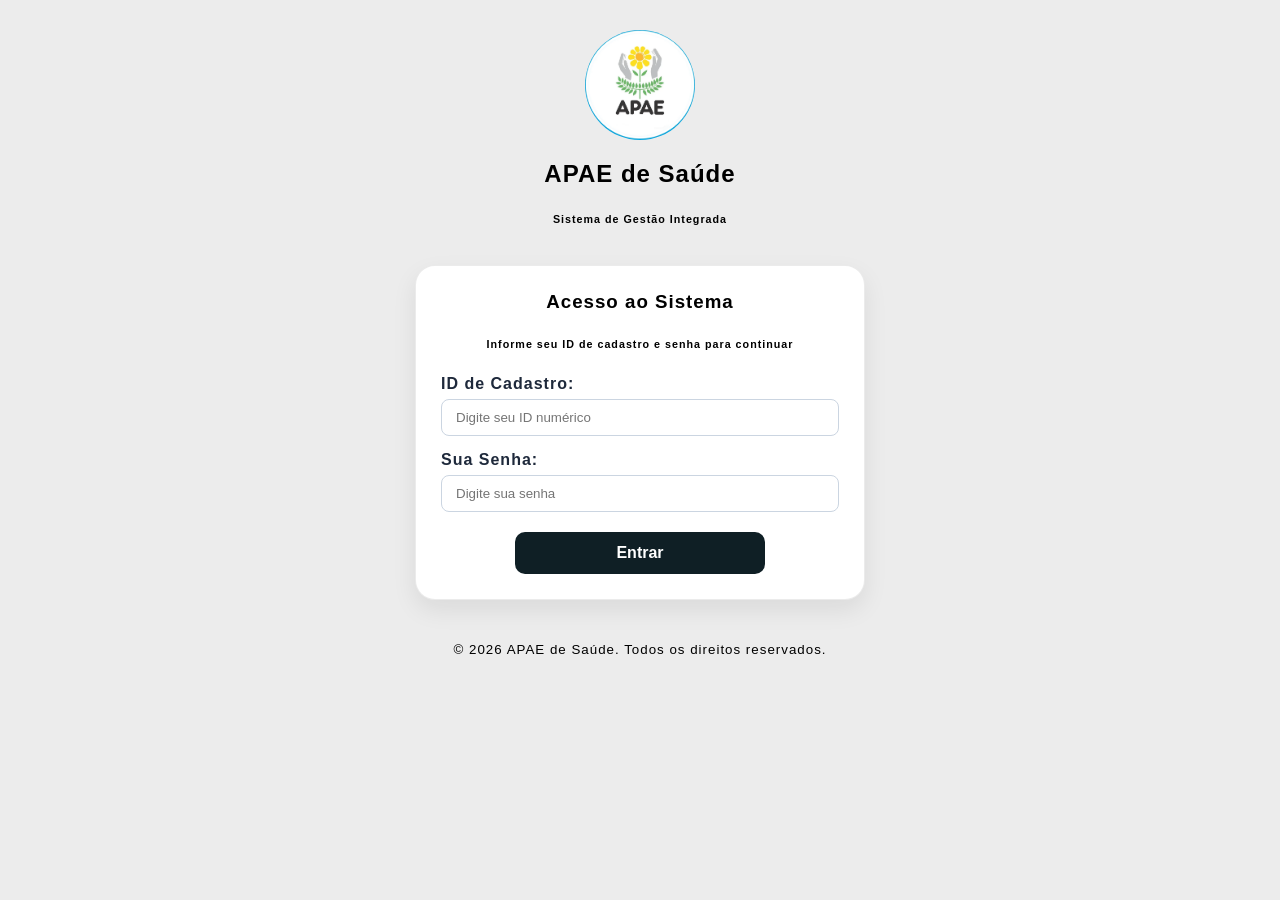
==== index.html @ 17a21eac "Estrutura MVC do GISA — Cadastro de Profissional adicionado" ====
<!DOCTYPE html>
<html lang="pt-BR">
<head>
    <meta charset="UTF-8">
    <meta name="viewport" content="width=device-width, initial-scale=1.0">
    <title>GISA — APAE de Saúde</title>
    <link rel="stylesheet" href="./css/style.css">
</head>
<body>
    <div class="container-login">
        <div class="logo-container">
            <img src="./assets/img_logoApae.png" alt="Logo APAE de Saúde" class="logo-login">
        </div>
        <h2>APAE de Saúde</h2>
        <h6>Sistema de Gestão Integrada</h6>
        <div class="card">
            <h3>Acesso ao Sistema</h3>
            <h6>Informe seu ID de cadastro e senha para continuar</h6>
            <label for="usuario">ID de Cadastro:</label>
            <input type="text" id="usuario" placeholder="Digite seu ID numérico">
            <label for="senha">Sua Senha:</label>
            <input type="password" id="senha" name="senha" minlength="8" required
                placeholder="Digite sua senha" autocomplete="current-password">
            <button onclick="fazerLogin()">Entrar</button>
        </div>
    </div>
    <footer>
        <p><small>&copy; 2026 APAE de Saúde. Todos os direitos reservados.</small></p>
    </footer>
    <script src="./models/Usuario.js"></script>
    <script src="./controllers/authController.js"></script>
</body>
</html>
---- css/style.css ----
body{background-color:#ececec;margin:0;padding:30px;font-family:'Inter','Segoe UI',Arial,sans-serif;-webkit-font-smoothing:antialiased;letter-spacing:1px;color:#000;text-align:center}
.card{background:#fff;color:#000;padding:25px;border:1px solid rgba(0,0,0,.08);border-radius:20px;width:100%;max-width:450px;margin:40px auto;box-sizing:border-box;box-shadow:0 10px 25px rgba(0,0,0,.08)}
h1,h2,h3{font-weight:700;color:#000;margin-top:0;margin-bottom:8px}
label{display:block;margin-bottom:6px;font-weight:600;text-align:left;color:#1e293b}
input{width:100%;background-color:#fff;color:#000;padding:10px 14px;border-radius:8px;border:1px solid #cbd5e1;box-sizing:border-box;display:block;margin-bottom:15px;transition:border-color .2s}
input:focus{outline:none;border-color:#0f1f25}
button{color:#fff;background:#0f1f25;padding:12px;border-radius:10px;border:none;text-align:center;width:100%;max-width:250px;font-size:1rem;font-weight:600;cursor:pointer;transition:all .3s ease;display:block;margin:20px auto 0}
button:hover{transform:translateY(-2px);box-shadow:0 5px 15px rgba(15,31,37,.3);background:#1e3a45}
button:active{transform:scale(.95)}
.logo-container{text-align:center;margin-bottom:20px}
.logo-login{width:110px;height:110px;object-fit:cover;display:block;margin:0 auto;border-radius:50%}
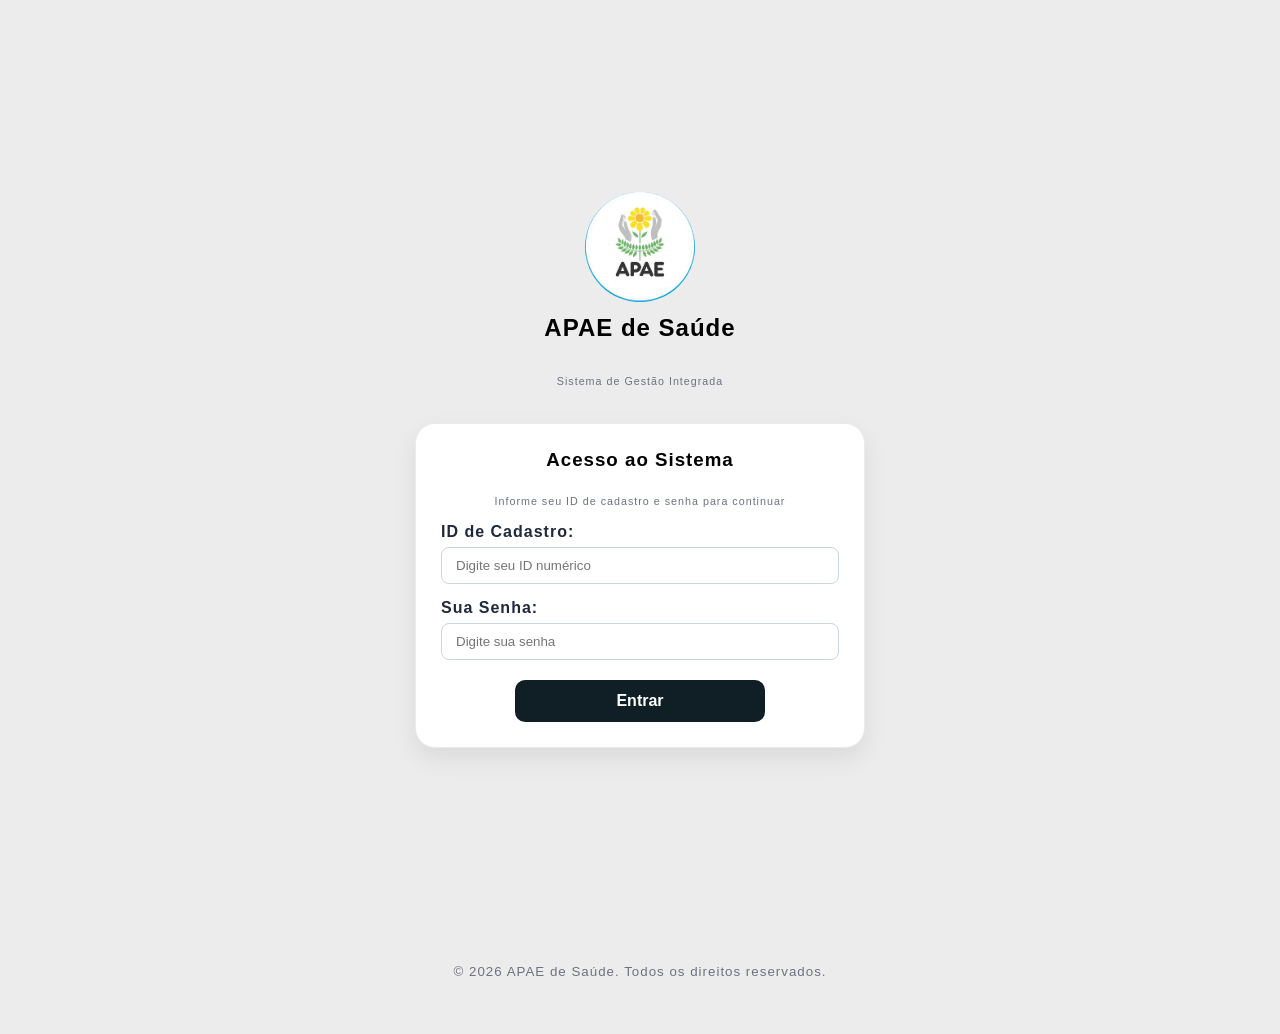
==== commit 56923da6: "feat: enhance patient, receptionist, and secretary dashboards with responsive design and improved UI" ====
--- a/index.html
+++ b/index.html
@@ -2,11 +2,13 @@
 <html lang="pt-BR">
 <head>
     <meta charset="UTF-8">
+   
     <meta name="viewport" content="width=device-width, initial-scale=1.0">
     <title>GISA — APAE de Saúde</title>
     <link rel="stylesheet" href="./css/style.css">
 </head>
 <body>
+    
     <div class="container-login">
         <div class="logo-container">
             <img src="./assets/img_logoApae.png" alt="Logo APAE de Saúde" class="logo-login">
@@ -27,6 +29,7 @@
     <footer>
         <p><small>&copy; 2026 APAE de Saúde. Todos os direitos reservados.</small></p>
     </footer>
+
     <script src="./models/Usuario.js"></script>
     <script src="./controllers/authController.js"></script>
 </body>
--- a/css/style.css
+++ b/css/style.css
@@ -1,11 +1,233 @@
-body{background-color:#ececec;margin:0;padding:30px;font-family:'Inter','Segoe UI',Arial,sans-serif;-webkit-font-smoothing:antialiased;letter-spacing:1px;color:#000;text-align:center}
-.card{background:#fff;color:#000;padding:25px;border:1px solid rgba(0,0,0,.08);border-radius:20px;width:100%;max-width:450px;margin:40px auto;box-sizing:border-box;box-shadow:0 10px 25px rgba(0,0,0,.08)}
-h1,h2,h3{font-weight:700;color:#000;margin-top:0;margin-bottom:8px}
-label{display:block;margin-bottom:6px;font-weight:600;text-align:left;color:#1e293b}
-input{width:100%;background-color:#fff;color:#000;padding:10px 14px;border-radius:8px;border:1px solid #cbd5e1;box-sizing:border-box;display:block;margin-bottom:15px;transition:border-color .2s}
-input:focus{outline:none;border-color:#0f1f25}
-button{color:#fff;background:#0f1f25;padding:12px;border-radius:10px;border:none;text-align:center;width:100%;max-width:250px;font-size:1rem;font-weight:600;cursor:pointer;transition:all .3s ease;display:block;margin:20px auto 0}
-button:hover{transform:translateY(-2px);box-shadow:0 5px 15px rgba(15,31,37,.3);background:#1e3a45}
-button:active{transform:scale(.95)}
-.logo-container{text-align:center;margin-bottom:20px}
-.logo-login{width:110px;height:110px;object-fit:cover;display:block;margin:0 auto;border-radius:50%}
+/* ============================================================
+   style.css — Estilos da página de LOGIN (index.html)
+   Camada: VIEW (apenas visual, sem lógica de negócio)
+   ============================================================ */
+
+
+/* ── BASE ── */
+body {
+    background-color: #ececec;
+    margin: 0;
+    padding: 30px;
+    font-family: 'Inter', 'Segoe UI', Arial, sans-serif;
+    -webkit-font-smoothing: antialiased;
+    letter-spacing: 1px;
+    color: #000;
+    text-align: center;
+}
+
+/*
+  RESPONSIVIDADE — CONTAINER-LOGIN (NOVO)
+  Antes esse elemento não tinha regra CSS, por isso o conteúdo
+  ficava desalinhado em telas pequenas.
+  Agora ele centraliza o conteúdo verticalmente e horizontalmente,
+  com altura mínima de 100vh para preencher a tela toda.
+*/
+.container-login {
+    min-height: 100vh;
+    display: flex;
+    flex-direction: column;
+    align-items: center;
+    justify-content: center;
+    /* padding extra para não grudar nas bordas em telas muito pequenas */
+    padding: 20px 16px;
+    box-sizing: border-box;
+}
+
+/* ── CARD (formulário de login) ── */
+.card {
+    background: #fff;
+    color: #000;
+    padding: 25px;
+    border: 1px solid rgba(0, 0, 0, .08);
+    border-radius: 20px;
+    /*
+      RESPONSIVIDADE — width: 100% + max-width (já existia)
+      width: 100% → ocupa toda a tela em mobile
+      max-width: 450px → não fica largo demais no desktop
+      Essa combinação é a técnica principal para cards responsivos.
+    */
+    width: 100%;
+    max-width: 450px;
+    margin: 20px auto;
+    box-sizing: border-box;
+    box-shadow: 0 10px 25px rgba(0, 0, 0, .08);
+    text-align: left; /* NOVO: alinha o conteúdo interno à esquerda */
+}
+
+h1, h2, h3 {
+    font-weight: 700;
+    color: #000;
+    margin-top: 0;
+    margin-bottom: 8px;
+    text-align: center; /* NOVO: títulos centralizados dentro do card */
+}
+
+h6 {
+    text-align: center; /* NOVO: subtítulos centralizados */
+    color: #6b7280;
+    font-weight: 400;
+    margin-bottom: 16px;
+}
+
+label {
+    display: block;
+    margin-bottom: 6px;
+    font-weight: 600;
+    text-align: left;
+    color: #1e293b;
+}
+
+input {
+    width: 100%;
+    background-color: #fff;
+    color: #000;
+    padding: 10px 14px;
+    border-radius: 8px;
+    border: 1px solid #cbd5e1;
+    box-sizing: border-box; /* garante que padding não cause overflow */
+    display: block;
+    margin-bottom: 15px;
+    transition: border-color .2s;
+}
+
+input:focus {
+    outline: none;
+    border-color: #0f1f25;
+}
+
+button {
+    color: #fff;
+    background: #0f1f25;
+    padding: 12px;
+    border-radius: 10px;
+    border: none;
+    text-align: center;
+    width: 100%;
+    max-width: 250px;
+    font-size: 1rem;
+    font-weight: 600;
+    cursor: pointer;
+    transition: all .3s ease;
+    display: block;
+    margin: 20px auto 0;
+}
+
+button:hover {
+    transform: translateY(-2px);
+    box-shadow: 0 5px 15px rgba(15, 31, 37, .3);
+    background: #1e3a45;
+}
+
+button:active {
+    transform: scale(.95);
+}
+
+.logo-container {
+    text-align: center;
+    margin-bottom: 12px;
+}
+
+.logo-login {
+    width: 110px;
+    height: 110px;
+    object-fit: cover;
+    display: block;
+    margin: 0 auto;
+    border-radius: 50%;
+}
+
+/* ── RODAPÉ ── */
+footer {
+    text-align: center;
+    padding: 16px 0 8px;
+    color: #6b7280;
+}
+
+
+/* ============================================================
+   ── RESPONSIVIDADE — MEDIA QUERIES ──
+
+   Estratégia: "Mobile-first adaptado"
+   Definimos os estilos base para desktop e depois ajustamos
+   para telas menores usando max-width (do maior para o menor).
+
+   Breakpoints usados:
+     ≤ 600px → Tablet pequeno / mobile grande
+     ≤ 480px → Mobile médio (maioria dos celulares)
+     ≤ 360px → Mobile pequeno (ex: iPhone SE)
+   ============================================================ */
+
+
+/* ── Tablet pequeno (≤ 600px) ──────────────────────────────── */
+@media (max-width: 600px) {
+
+    /* Reduz o espaço geral do body */
+    body {
+        padding: 16px 12px;
+    }
+
+    /* Card com margem menor */
+    .card {
+        margin: 12px auto;
+    }
+}
+
+
+/* ── Mobile médio (≤ 480px) ────────────────────────────────── */
+@media (max-width: 480px) {
+
+    /* Padding mínimo nas bordas da tela */
+    body {
+        padding: 12px 10px;
+    }
+
+    /* Card ocupa toda a largura com padding interno menor */
+    .card {
+        padding: 20px 16px;
+        margin: 8px auto;
+    }
+
+    /* Logo um pouco menor para ganhar espaço vertical */
+    .logo-login {
+        width: 88px;
+        height: 88px;
+    }
+
+    /*
+      Botão ocupa toda a largura em mobile.
+      Isso facilita o toque com o polegar (área de toque maior).
+    */
+    button {
+        max-width: 100%;
+    }
+
+    /* Título levemente menor */
+    h2 {
+        font-size: 1.2rem;
+    }
+    h3 {
+        font-size: 1rem;
+    }
+}
+
+
+/* ── Mobile pequeno (≤ 360px) ──────────────────────────────── */
+@media (max-width: 360px) {
+
+    /* Padding mínimo absoluto */
+    body {
+        padding: 8px;
+    }
+
+    /* Card sem espaço nas laterais */
+    .card {
+        padding: 16px 12px;
+    }
+
+    /* Logo ainda menor */
+    .logo-login {
+        width: 72px;
+        height: 72px;
+    }
+}
